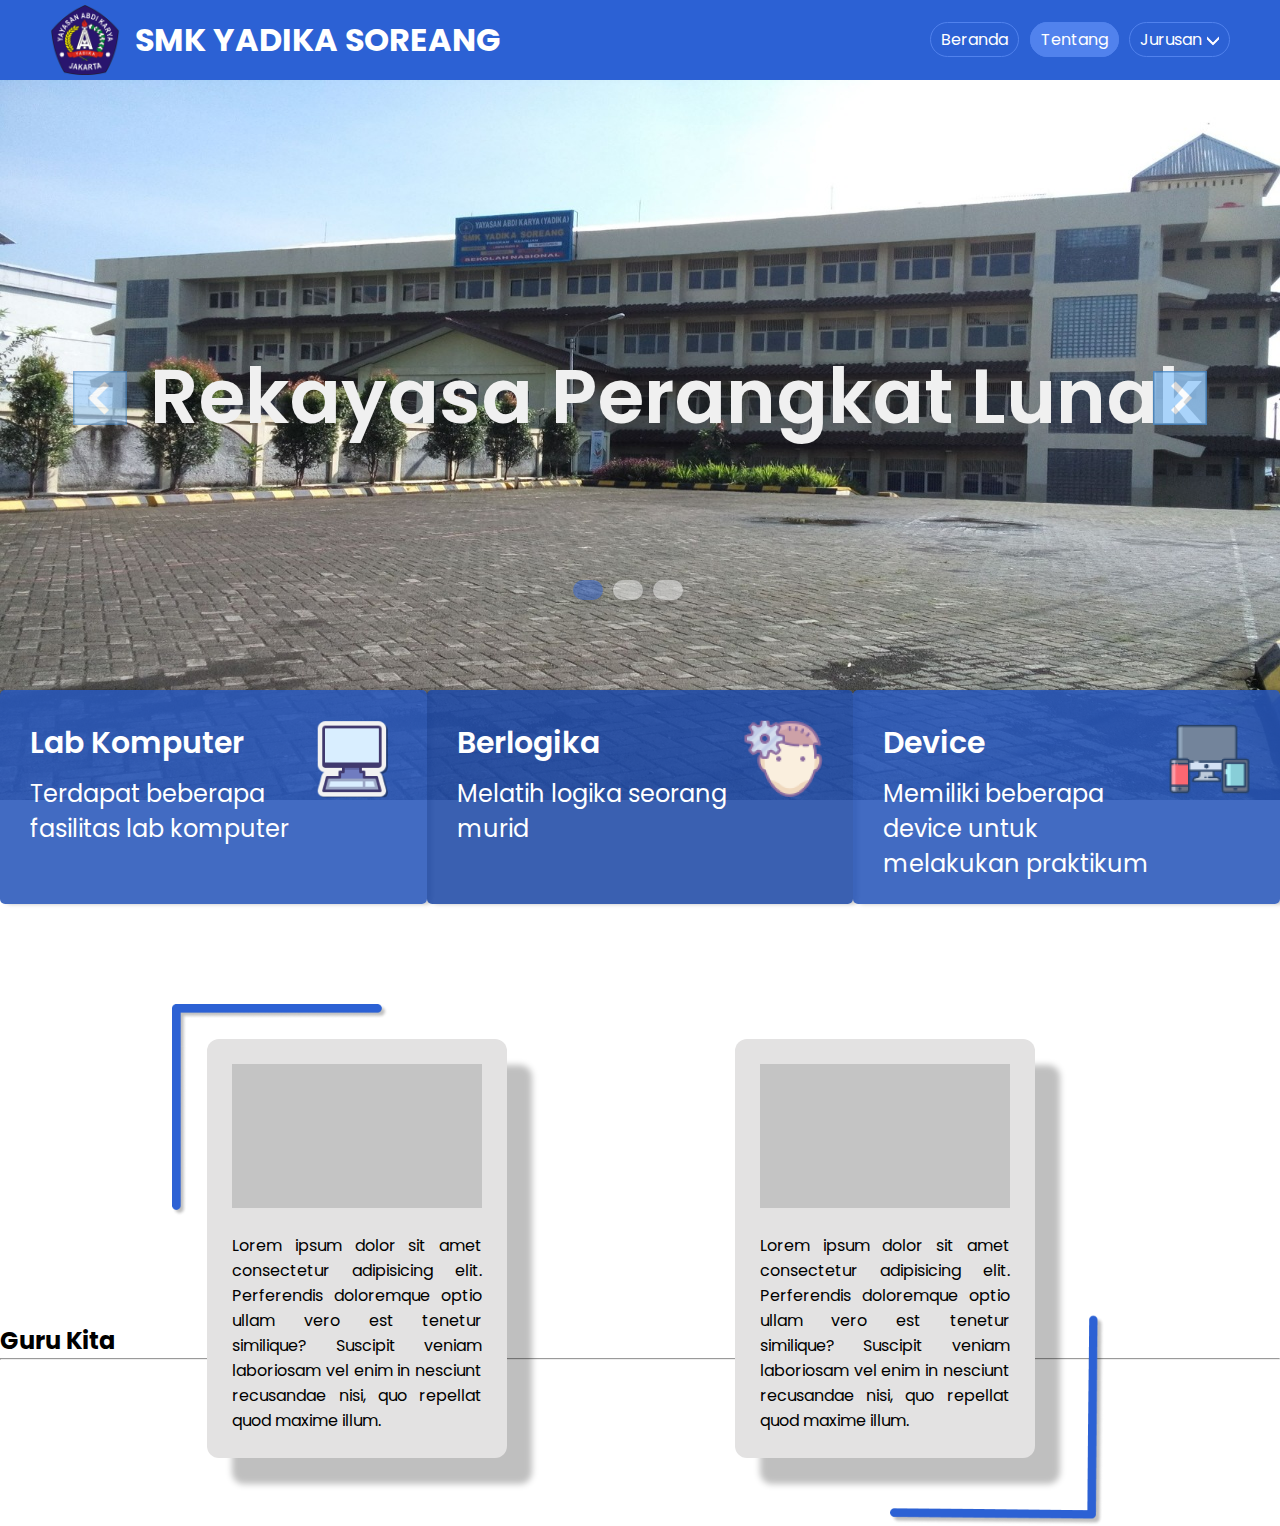
==== rpl.html @ 866d5c9e "penggabungan" ====
<!DOCTYPE html>
<html lang="en">
  <head>
    <meta charset="UTF-8" />
    <meta http-equiv="X-UA-Compatible" content="IE=edge" />
    <meta name="viewport" content="width=device-width, initial-scale=1.0" />
    <link rel="stylesheet" href="./css/rpl.css" />
    <title>Document</title>
  </head>
  <body>
    <nav>
      <div class="logo">
        <img src="./image/logo/logo.png" alt="" />
        <h1>SMK YADIKA SOREANG</h1>
      </div>
      <ul>
        <li class="parent-li">
          <a href="./index.html" class="parent-a">Beranda</a>
        </li>
        <li class="parent-li">
          <a class="parent-a active" href="">Tentang</a>
        </li>
        <li class="dropdown parent-li">
          <a class="parent-a"
            >Jurusan
            <img class="logo-dropdown" src="./image/logo/dropdown.png" alt=""
          /></a>
          <ul>
            <li>
              <a href=""
                ><img
                  class="rpl"
                  src="./image/logo/Icon Developer 2.png"
                  alt=""
                />
                Rekayasa Perangkat Lunak</a
              >
              <hr />
            </li>
            <li>
              <a href=""
                ><img src="./image/logo/Icon Hotel.png" alt="" /> Perhotelan</a
              >
              <hr />
            </li>
            <li>
              <a href=""
                ><img src="./image/logo/Icon Accountancy.png" alt="" />
                Akuntansi</a
              >
              <hr />
            </li>
          </ul>
        </li>
      </ul>
    </nav>

    <div class="container-main">
      <div class="slider">
        <div class="slide active">
          <img src="image/bg.jpeg" />
          <div class="title-main">
            <p>Rekayasa Perangkat Lunak</p>
          </div>
        </div>
        <div class="slide">
          <img src="image/bg2.jpg" />
          <div class="title-main">
            <p>Rekayasa Perangkat Lunak</p>
          </div>
        </div>
        <div class="slide">
          <img src="image/bg3.jpg" />
          <div class="title-main">
            <p>Rekayasa Perangkat Lunak</p>
          </div>
        </div>
        <div class="button-next">
          <img src="image/logo/icons8-right-button-80.png" />
        </div>
        <div class="button-prev">
          <img src="image/logo/icons8-right-button-80.png" />
        </div>
        <div class="dot">
          <span class="icon-dot active"></span>
          <span class="icon-dot"></span>
          <span class="icon-dot"></span>
        </div>
      </div>
    </div>
    <!-- detail jurusan -->
    <div class="container">
      <div class="container-iklan">
        <div class="card">
          <div class="card-text">
            <h4>Lab Komputer</h4>
            <p>Terdapat beberapa fasilitas lab komputer</p>
          </div>
          <div class="card-gambar">
            <img src="./image/computer.png" alt="" />
          </div>
        </div>

        <div class="card card-center">
          <div class="card-text">
            <h4>Berlogika</h4>
            <p>Melatih logika seorang murid</p>
          </div>
          <div class="card-gambar">
            <img src="./image/otak.png" alt="" />
          </div>
        </div>

        <div class="card">
          <div class="card-text">
            <h4>Device</h4>
            <p>Memiliki beberapa device untuk melakukan praktikum</p>
          </div>
          <div class="card-gambar">
            <img src="./image/device.png" alt="" />
          </div>
        </div>
      </div>
      <!-- container card -->
      <div class="container-card">
        <div class="cards">
          <div class="card">
            <img class="siku1" src="./image/sikuLeft.png" alt="" />
            <div class="card-content">
              <div class="card-img"></div>
              <div class="card-text">
                <p>
                  Lorem ipsum dolor sit amet consectetur adipisicing elit.
                  Perferendis doloremque optio ullam vero est tenetur similique?
                  Suscipit veniam laboriosam vel enim in nesciunt recusandae
                  nisi, quo repellat quod maxime illum.
                </p>
              </div>
            </div>
          </div>
        </div>

        <div class="cards">
          <div class="card">
            <img class="siku1 siku2" src="./image/sikuRight.png" alt="" />
            <div class="card-content">
              <div class="card-img"></div>
              <div class="card-text">
                <p>
                  Lorem ipsum dolor sit amet consectetur adipisicing elit.
                  Perferendis doloremque optio ullam vero est tenetur similique?
                  Suscipit veniam laboriosam vel enim in nesciunt recusandae
                  nisi, quo repellat quod maxime illum.
                </p>
              </div>
            </div>
          </div>
        </div>
      </div>
      <!-- guru kita -->
      <div class="container-guru">
        <div class="heading-guru">
          <h2>Guru Kita</h2>
          <hr>
        </div>
        <div class="image-guru">
          
        </div>
      </div>
      <!-- penutup container -->
    </div>
    <!-- Script js -->
    <script src="./js/rpl.js"></script>
  </body>
</html>
---- css/rpl.css ----
@import url("https://fonts.googleapis.com/css2?family=Poppins:wght@400;500;600;700&family=Roboto+Mono&display=swap");
@-webkit-keyframes sembul_atas {
  0% {
    -webkit-transform: translateY(-100%);
            transform: translateY(-100%);
  }
  100% {
    -webkit-transform: translateY(0%);
            transform: translateY(0%);
  }
}
@keyframes sembul_atas {
  0% {
    -webkit-transform: translateY(-100%);
            transform: translateY(-100%);
  }
  100% {
    -webkit-transform: translateY(0%);
            transform: translateY(0%);
  }
}

* {
  padding: 0%;
  margin: 0%;
  -webkit-box-sizing: border-box;
          box-sizing: border-box;
  text-decoration: none;
  font-family: "Poppins";
}

body {
  overflow-x: hidden;
}

nav {
  display: -webkit-box;
  display: -ms-flexbox;
  display: flex;
  -webkit-box-pack: justify;
      -ms-flex-pack: justify;
          justify-content: space-between;
  padding: 0 50px;
  -webkit-box-align: center;
      -ms-flex-align: center;
          align-items: center;
  height: 80px;
  background-color: #2c61d4;
}

nav .logo {
  display: -webkit-box;
  display: -ms-flexbox;
  display: flex;
  -webkit-box-align: center;
      -ms-flex-align: center;
          align-items: center;
}

nav .logo img {
  width: 70px;
  margin-right: 15px;
}

nav .logo h1 {
  color: white;
  font-weight: bold;
}

nav ul {
  display: -webkit-box;
  display: -ms-flexbox;
  display: flex;
  -webkit-box-pack: justify;
      -ms-flex-pack: justify;
          justify-content: space-between;
  width: 300px;
}

nav ul .parent-li {
  list-style: none;
  height: 80px;
  line-height: 80px;
  position: relative;
}

nav ul .parent-li .parent-a {
  color: white;
  font-weight: 400;
  border: 1px solid #5182ed;
  -webkit-box-sizing: border-box;
          box-sizing: border-box;
  border-radius: 21px;
  padding: 5px 10px;
  -webkit-transition: 0.3s;
  transition: 0.3s;
}

nav ul .parent-li .parent-a:hover {
  background-color: #5182ed;
}

nav ul .parent-li .active {
  background-color: #5182ed;
}

nav .dropdown {
  height: 75px;
}

nav .dropdown a {
  cursor: pointer;
}

nav .dropdown .logo-dropdown {
  width: 12px;
  -webkit-transform: translateY(2px);
          transform: translateY(2px);
  margin-left: 1px;
  -webkit-transition: 0.5s;
  transition: 0.5s;
}

nav .dropdown:hover .logo-dropdown {
  -webkit-transform: rotate(180deg);
          transform: rotate(180deg);
}

nav .dropdown ul {
  display: none;
}

nav .dropdown ul::before {
  content: " ";
  width: 10px;
  height: 10px;
  background-color: white;
  position: absolute;
  left: 203px;
  top: -5px;
  -webkit-transform: rotate(45deg);
          transform: rotate(45deg);
}

nav .dropdown ul li {
  padding: 0 5px;
  height: 50px;
  list-style: none;
  border-radius: 10px;
  margin-top: 10px;
  font-size: 13px;
  line-height: 50px;
}

nav .dropdown ul li a {
  color: black;
}

nav .dropdown ul li img {
  width: 22px;
  margin-right: 5px;
}

nav .dropdown ul li hr {
  margin-top: -12px;
  border-top: 2px solid black;
  border-radius: 20px;
  z-index: -100;
  -webkit-box-shadow: 0 4px 4px 0 rgba(0, 0, 0, 0.2);
          box-shadow: 0 4px 4px 0 rgba(0, 0, 0, 0.2);
  background-color: black;
}

nav .dropdown:hover ul {
  display: block;
  position: absolute;
  top: 65px;
  right: -25px;
  background-color: white;
  width: 250px;
  border-radius: 17px;
  padding: 0px 15px 10px 15px;
  z-index: 999;
  -webkit-box-shadow: 0 4px 15px rgba(0, 0, 0, 0.25);
          box-shadow: 0 4px 15px rgba(0, 0, 0, 0.25);
}

nav .dropdown:hover ul li:hover {
  -webkit-transform: scale(105%);
          transform: scale(105%);
  -webkit-transition-duration: 0.2s;
          transition-duration: 0.2s;
  background-color: #f0f0f0;
}

.container-main .slider {
  position: relative;
  min-height: 720px;
  background-color: #112a61;
}

.container-main .slider .slide.active {
  opacity: 1;
  -webkit-transition: 1s;
  transition: 1s;
}

.container-main .slider .slide {
  position: absolute;
  width: 100%;
  height: 100%;
  opacity: 0;
}

.container-main .slider .slide img {
  width: 100vw;
  height: 100%;
}

.container-main .slider .slide .title-main {
  position: absolute;
  top: 36%;
  left: 150px;
}

.container-main .slider .slide .title-main p {
  text-align: center;
  font-weight: 600;
  font-size: 76px;
  color: #f0f0f0;
}

.container-main .slider .button-next {
  position: absolute;
  right: 70px;
  top: 40%;
}

.container-main .slider .button-next img {
  width: 60px;
  height: 60px;
  cursor: pointer;
  -webkit-transition: 0.3s;
  transition: 0.3s;
  opacity: 0.8;
}

.container-main .slider .button-next img:hover {
  -webkit-transform: scale(105%);
          transform: scale(105%);
  opacity: 0.8;
  border: solid 1px rgba(0, 0, 0, 0.25);
  -webkit-box-shadow: 0 4px 15px rgba(0, 0, 0, 0.25);
          box-shadow: 0 4px 15px rgba(0, 0, 0, 0.25);
}

.container-main .slider .button-prev {
  position: absolute;
  left: 70px;
  top: 39%;
  -webkit-transform: rotate(180deg);
          transform: rotate(180deg);
}

.container-main .slider .button-prev img {
  width: 60px;
  height: 60px;
  cursor: pointer;
  opacity: 0.6;
  -webkit-transition: 0.3s;
  transition: 0.3s;
}

.container-main .slider .button-prev img:hover {
  -webkit-transform: scale(105%);
          transform: scale(105%);
  opacity: 0.8;
  border: solid 1px rgba(0, 0, 0, 0.25);
  -webkit-box-shadow: 0 4px 15px rgba(0, 0, 0, 0.25);
          box-shadow: 0 4px 15px rgba(0, 0, 0, 0.25);
}

.container-main .slider .dot {
  display: -webkit-box;
  display: -ms-flexbox;
  display: flex;
  -webkit-box-pack: center;
      -ms-flex-pack: center;
          justify-content: center;
  -webkit-box-align: center;
      -ms-flex-align: center;
          align-items: center;
  position: absolute;
  bottom: 200px;
  left: 44%;
}

.container-main .slider .dot span {
  width: 30px;
  margin-left: 10px;
  height: 20px;
  border-radius: 20px;
  background-color: #f0f0f0;
  -webkit-box-shadow: 0 4px 5px rgba(0, 0, 0, 0.25);
          box-shadow: 0 4px 5px rgba(0, 0, 0, 0.25);
  -webkit-transition: 0.5s;
  transition: 0.5s;
  opacity: 0.5;
}

.container-main .slider .dot span:hover {
  background-color: #2c61d4;
}

.container-main .slider .dot span.active {
  background-color: #2c61d4;
}

.container {
  position: relative;
  z-index: 999;
  top: -110px;
}

.container .container-iklan {
  display: -webkit-box;
  display: -ms-flexbox;
  display: flex;
  -webkit-box-pack: center;
      -ms-flex-pack: center;
          justify-content: center;
}

.container .container-iklan .card {
  display: -webkit-box;
  display: -ms-flexbox;
  display: flex;
  background: rgba(40, 86, 185, 0.88);
  width: 434px;
  height: 214px;
  padding: 30px;
  -webkit-box-shadow: 5px 0px 4px rgba(0, 0, 0, 0.25);
          box-shadow: 5px 0px 4px rgba(0, 0, 0, 0.25);
  border-radius: 5px;
}

.container .container-iklan .card .card-text {
  color: white;
}

.container .container-iklan .card .card-text h4 {
  font-style: normal;
  font-weight: 600;
  font-size: 30px;
}

.container .container-iklan .card .card-text p {
  font-style: normal;
  font-weight: normal;
  font-size: 24px;
  margin-top: 10px;
}

.container .container-iklan .card-center {
  background: rgba(31, 74, 166, 0.88);
}

.container .container-card {
  display: -webkit-box;
  display: -ms-flexbox;
  display: flex;
  width: 90%;
  -webkit-box-pack: space-evenly;
      -ms-flex-pack: space-evenly;
          justify-content: space-evenly;
  margin: 100px 0;
  margin-left: -140px;
}

.container .container-card .cards .card {
  position: relative;
}

.container .container-card .cards .card .siku1 {
  width: 215.35px;
}

.container .container-card .cards .card .siku2 {
  position: absolute;
  top: 310px;
  left: 190px;
}

.container .container-card .cards .card .card-content {
  position: absolute;
  top: 35px;
  left: 35px;
  width: 300px;
  background-color: #e3e2e2;
  padding: 25px;
  -webkit-box-shadow: 25px 26px 6px rgba(0, 0, 0, 0.25);
          box-shadow: 25px 26px 6px rgba(0, 0, 0, 0.25);
  border-radius: 12px;
}

.container .container-card .cards .card .card-content .card-img {
  height: 143.94px;
  background-color: #c4c4c4;
  margin-bottom: 25px;
}

.container .container-card .cards .card .card-content .card-text {
  margin: auto;
}

.container .container-card .cards .card .card-content .card-text p {
  text-align: justify;
}
/*# sourceMappingURL=rpl.css.map */
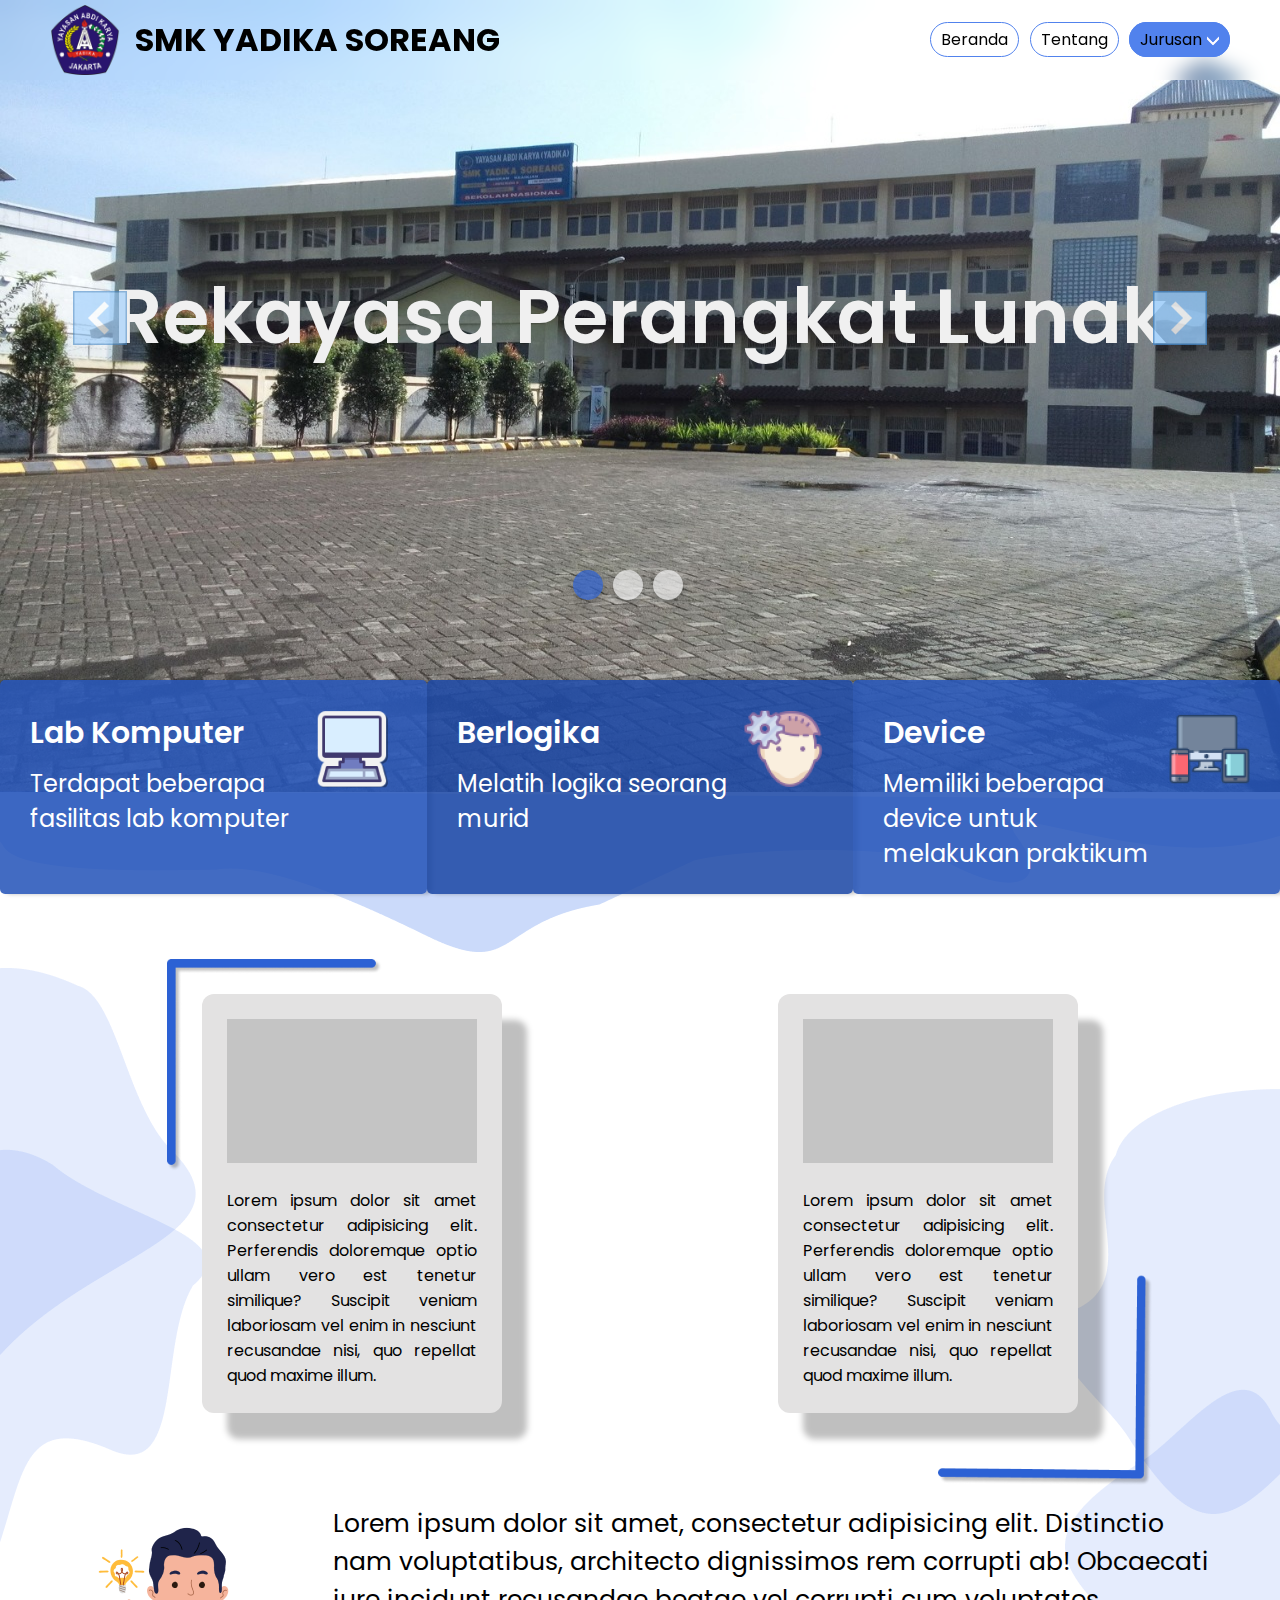
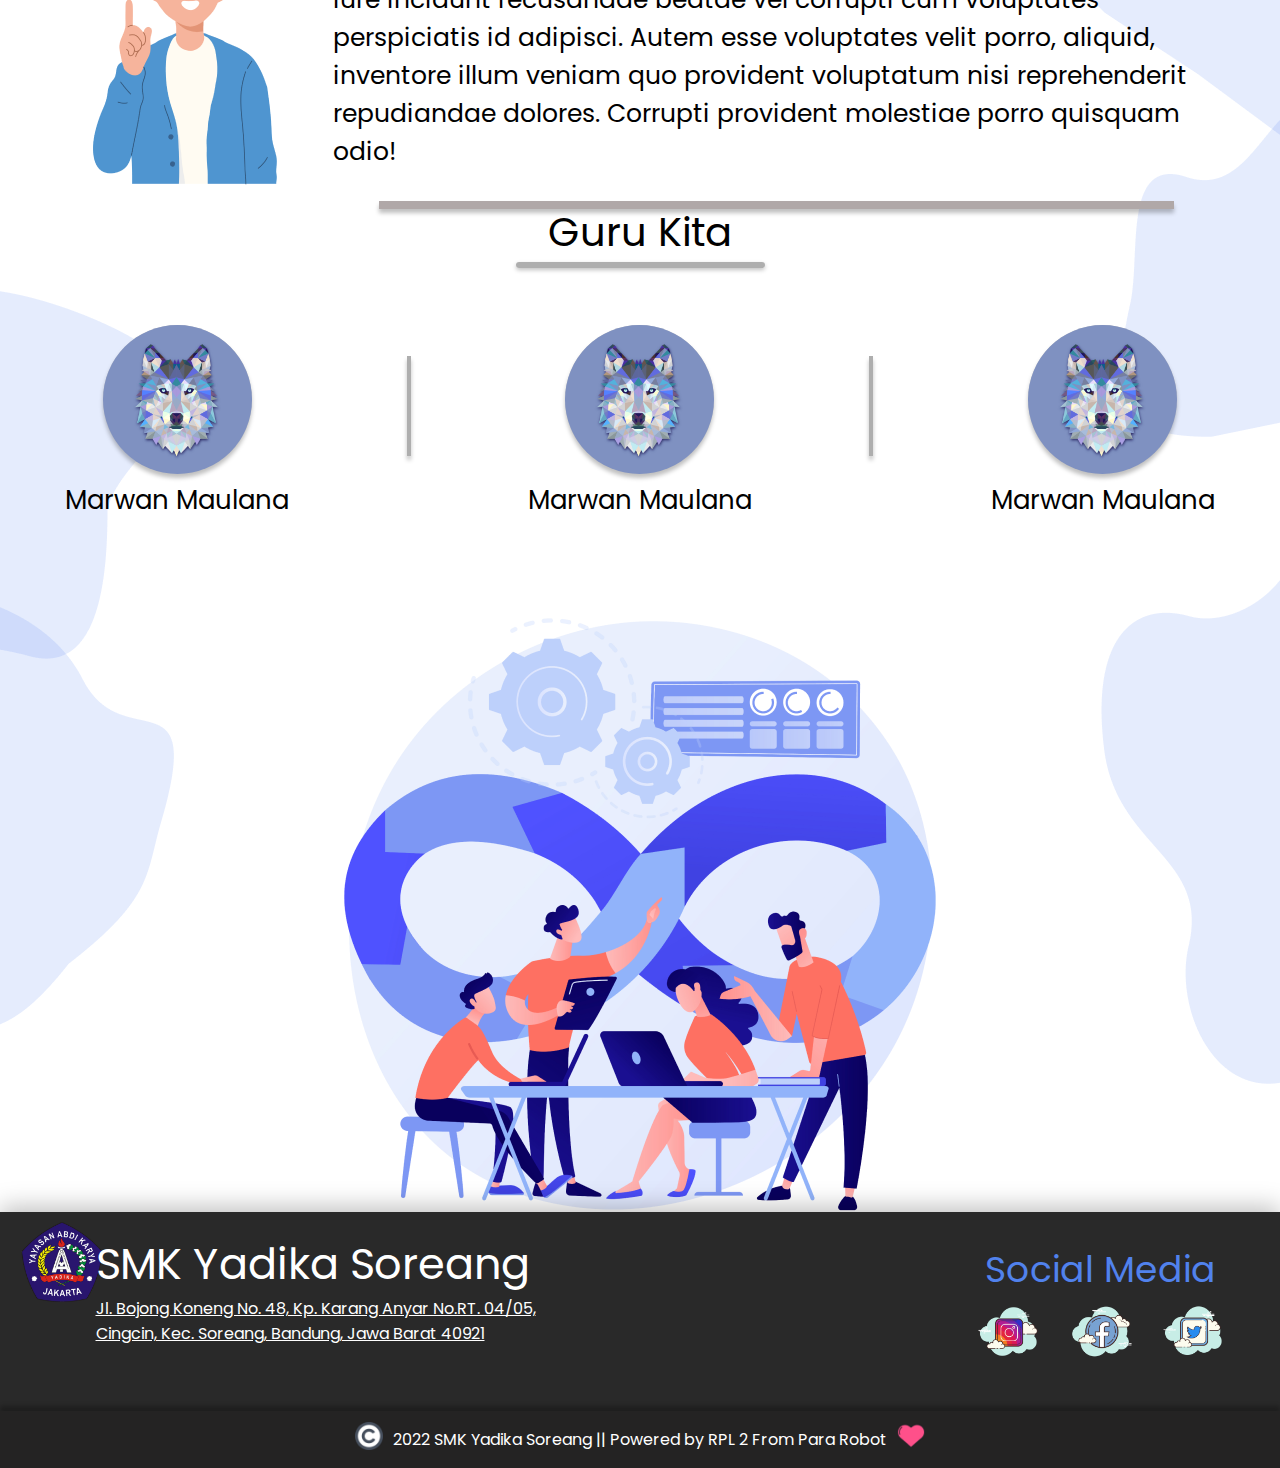
==== commit b44951e8: "versi 3" ====
--- a/rpl.html
+++ b/rpl.html
@@ -4,8 +4,9 @@
     <meta charset="UTF-8" />
     <meta http-equiv="X-UA-Compatible" content="IE=edge" />
     <meta name="viewport" content="width=device-width, initial-scale=1.0" />
-    <link rel="stylesheet" href="./css/rpl.css" />
-    <title>Document</title>
+    <link rel="stylesheet" href="./css/jurusan.css" />
+    <link rel="shortcut icon" href="./image/logo/logo 1.png" type="image/png" />
+    <title>SMK Yadika Soreang</title>
   </head>
   <body>
     <nav>
@@ -18,16 +19,16 @@
           <a href="./index.html" class="parent-a">Beranda</a>
         </li>
         <li class="parent-li">
-          <a class="parent-a active" href="">Tentang</a>
+          <a class="parent-a" href="fasilitas.html">Tentang</a>
         </li>
         <li class="dropdown parent-li">
-          <a class="parent-a"
+          <a class="parent-a aktip"
             >Jurusan
             <img class="logo-dropdown" src="./image/logo/dropdown.png" alt=""
           /></a>
           <ul>
-            <li>
-              <a href=""
+            <li class="aktif">
+              <a href="rpl.html"
                 ><img
                   class="rpl"
                   src="./image/logo/Icon Developer 2.png"
@@ -38,13 +39,13 @@
               <hr />
             </li>
             <li>
-              <a href=""
+              <a href="hotel.html"
                 ><img src="./image/logo/Icon Hotel.png" alt="" /> Perhotelan</a
               >
               <hr />
             </li>
             <li>
-              <a href=""
+              <a href="akuntan.html"
                 ><img src="./image/logo/Icon Accountancy.png" alt="" />
                 Akuntansi</a
               >
@@ -122,6 +123,17 @@
         </div>
       </div>
       <!-- container card -->
+      <div class="container-bg">
+        <img class="bg1" src="./image/Vector 8.png" alt="" />
+        <img class="bg2" src="./image/Vector 10.png" alt="" />
+        <img class="bg3" src="./image/Vector 11.png" alt="" />
+        <img class="bg4" src="./image/Vector 12.png" alt="" />
+        <img class="bg5" src="./image/Vector 13.png" alt="" />
+        <img class="bg6" src="./image/Vector 14.png" alt="" />
+        <img class="bg7" src="./image/Vector 15.png" alt="" />
+        <img class="bg8" src="./image/Vector 16.png" alt="" />
+        <img class="bg9" src="./image/Vector 17.png" alt="" />
+      </div>
       <div class="container-card">
         <div class="cards">
           <div class="card">
@@ -157,19 +169,97 @@
           </div>
         </div>
       </div>
+      <!-- kata kata bijak -->
+      <div class="container-quotes">
+        <div class="image">
+          <img src="./image/personRpl.png" alt="" />
+        </div>
+        <div class="text">
+          <p>
+            Lorem ipsum dolor sit amet, consectetur adipisicing elit. Distinctio
+            nam voluptatibus, architecto dignissimos rem corrupti ab! Obcaecati
+            iure incidunt recusandae beatae vel corrupti cum voluptates
+            perspiciatis id adipisci. Autem esse voluptates velit porro,
+            aliquid, inventore illum veniam quo provident voluptatum nisi
+            reprehenderit repudiandae dolores. Corrupti provident molestiae
+            porro quisquam odio!
+          </p>
+          <hr />
+        </div>
+      </div>
       <!-- guru kita -->
       <div class="container-guru">
         <div class="heading-guru">
-          <h2>Guru Kita</h2>
-          <hr>
-        </div>
-        <div class="image-guru">
-          
-        </div>
+          <p>Guru Kita</p>
+          <hr />
+        </div>
+        <div class="images">
+          <div class="image-guru">
+            <div class="guru-img">
+              <img src="./image/fotoGuru.jpg" alt="" />
+              <p>Marwan Maulana</p>
+            </div>
+          </div>
+          <hr />
+
+          <div class="image-guru">
+            <div class="guru-img">
+              <img src="./image/fotoGuru.jpg" alt="" />
+              <p>Marwan Maulana</p>
+            </div>
+          </div>
+          <hr />
+
+          <div class="image-guru">
+            <div class="guru-img">
+              <img src="./image/fotoGuru.jpg" alt="" />
+              <p>Marwan Maulana</p>
+            </div>
+          </div>
+        </div>
+      </div>
+      <!-- image rpl -->
+      <div class="image-rpl">
+        <img src="./image/rplWork.png" alt="" />
       </div>
       <!-- penutup container -->
     </div>
+    <!-- footer -->
+    <footer>
+      <div class="fo-container">
+        <div class="fo-logo">
+          <img src="image/logo/logo.png" />
+        </div>
+        <div class="logo-title">
+          <p class="title">SMK Yadika Soreang</p>
+          <p>
+            Jl. Bojong Koneng No. 48, Kp. Karang Anyar No.RT. 04/05, Cingcin,
+            Kec. Soreang, Bandung, Jawa Barat 40921
+          </p>
+        </div>
+
+        <div class="social-media">
+          <p>Social Media</p>
+          <div class="so-logo">
+            <img src="image/logo/Icon NewInstagram.png" />
+            <img src="image/logo/Icon Facebook.png" />
+            <img src="image/logo/Icon Twitter.png" />
+          </div>
+        </div>
+      </div>
+      <div class="copyright">
+        <div class="co-logo">
+          <img src="image/logo/copyright.png" />
+        </div>
+        <div class="co-text">
+          2022 SMK Yadika Soreang || Powered by RPL 2 From Para Robot
+        </div>
+        <div class="bonus-logo">
+          <img src="image/logo/icons8-love-64.png" />
+        </div>
+      </div>
+    </footer>
     <!-- Script js -->
-    <script src="./js/rpl.js"></script>
+    <script src="./js/slide.js"></script>
   </body>
 </html>
--- a/css/jurusan.css
+++ b/css/jurusan.css
@@ -0,0 +1,715 @@
+@import url("https://fonts.googleapis.com/css2?family=Poppins:wght@400;500;600;700&family=Roboto+Mono&display=swap");
+@-webkit-keyframes sembul_atas {
+  0% {
+    -webkit-transform: translateY(-100%);
+            transform: translateY(-100%);
+  }
+  100% {
+    -webkit-transform: translateY(0%);
+            transform: translateY(0%);
+  }
+}
+@keyframes sembul_atas {
+  0% {
+    -webkit-transform: translateY(-100%);
+            transform: translateY(-100%);
+  }
+  100% {
+    -webkit-transform: translateY(0%);
+            transform: translateY(0%);
+  }
+}
+
+* {
+  padding: 0%;
+  margin: 0%;
+  -webkit-box-sizing: border-box;
+          box-sizing: border-box;
+  text-decoration: none;
+  font-family: "Poppins";
+}
+
+body {
+  overflow-x: hidden;
+}
+
+nav {
+  display: -webkit-box;
+  display: -ms-flexbox;
+  display: flex;
+  -webkit-box-pack: justify;
+      -ms-flex-pack: justify;
+          justify-content: space-between;
+  padding: 0 50px;
+  -webkit-box-align: center;
+      -ms-flex-align: center;
+          align-items: center;
+  height: 80px;
+  position: fixed;
+  z-index: 9999;
+  -webkit-backdrop-filter: blur(10px);
+          backdrop-filter: blur(10px);
+  width: 100vw;
+}
+
+nav .logo {
+  display: -webkit-box;
+  display: -ms-flexbox;
+  display: flex;
+  -webkit-box-align: center;
+      -ms-flex-align: center;
+          align-items: center;
+}
+
+nav .logo img {
+  width: 70px;
+  margin-right: 15px;
+}
+
+nav .logo h1 {
+  color: black;
+  font-weight: bold;
+}
+
+nav ul {
+  display: -webkit-box;
+  display: -ms-flexbox;
+  display: flex;
+  -webkit-box-pack: justify;
+      -ms-flex-pack: justify;
+          justify-content: space-between;
+  width: 300px;
+}
+
+nav ul .parent-li {
+  list-style: none;
+  height: 80px;
+  line-height: 80px;
+  position: relative;
+}
+
+nav ul .parent-li .parent-a {
+  color: black;
+  font-weight: 400;
+  border: 1px solid #5182ed;
+  -webkit-box-sizing: border-box;
+          box-sizing: border-box;
+  border-radius: 21px;
+  padding: 5px 10px;
+  -webkit-transition: 0.3s;
+  transition: 0.3s;
+}
+
+nav ul .parent-li .parent-a:hover {
+  background-color: #5182ed;
+  color: white;
+}
+
+nav .dropdown {
+  height: 75px;
+}
+
+nav .dropdown .aktip {
+  background-color: #5182ed;
+}
+
+nav .dropdown a {
+  cursor: pointer;
+}
+
+nav .dropdown .logo-dropdown {
+  width: 12px;
+  -webkit-transform: translateY(2px);
+          transform: translateY(2px);
+  margin-left: 1px;
+  -webkit-transition: 0.5s;
+  transition: 0.5s;
+}
+
+nav .dropdown:hover .logo-dropdown {
+  -webkit-transform: rotate(180deg);
+          transform: rotate(180deg);
+}
+
+nav .dropdown ul {
+  display: none;
+}
+
+nav .dropdown ul::before {
+  content: " ";
+  width: 10px;
+  height: 10px;
+  background-color: white;
+  position: absolute;
+  left: 203px;
+  top: -5px;
+  -webkit-transform: rotate(45deg);
+          transform: rotate(45deg);
+}
+
+nav .dropdown ul li {
+  padding: 0 5px;
+  height: 50px;
+  list-style: none;
+  border-radius: 10px;
+  margin-top: 10px;
+  font-size: 13px;
+  line-height: 50px;
+}
+
+nav .dropdown ul li a {
+  color: black;
+  width: 250px;
+  display: block;
+}
+
+nav .dropdown ul li img {
+  width: 22px;
+  margin-right: 5px;
+}
+
+nav .dropdown ul li hr {
+  margin-top: -12px;
+  border-top: 2px solid black;
+  border-radius: 20px;
+  z-index: -100;
+  -webkit-box-shadow: 0 4px 4px 0 rgba(0, 0, 0, 0.2);
+          box-shadow: 0 4px 4px 0 rgba(0, 0, 0, 0.2);
+  background-color: black;
+}
+
+nav .dropdown:hover ul {
+  display: block;
+  position: absolute;
+  top: 65px;
+  right: -25px;
+  background-color: white;
+  width: 250px;
+  border-radius: 17px;
+  padding: 0px 15px 10px 15px;
+  z-index: 999;
+  -webkit-box-shadow: 0 4px 15px rgba(0, 0, 0, 0.25);
+          box-shadow: 0 4px 15px rgba(0, 0, 0, 0.25);
+}
+
+nav .dropdown:hover ul li:hover,
+nav .dropdown:hover ul .aktif {
+  -webkit-transform: scale(105%);
+          transform: scale(105%);
+  -webkit-transition-duration: 0.2s;
+          transition-duration: 0.2s;
+  background-color: #f0f0f0;
+}
+
+.container-bg {
+  position: relative;
+  top: -205px;
+  z-index: -9999;
+}
+
+.container-bg .bg1 {
+  position: absolute;
+  top: 100px;
+}
+
+.container-bg .bg2 {
+  position: absolute;
+  top: 250px;
+}
+
+.container-bg .bg3 {
+  position: absolute;
+  top: 460px;
+}
+
+.container-bg .bg4 {
+  position: absolute;
+  right: 0;
+  top: 400px;
+}
+
+.container-bg .bg5 {
+  position: absolute;
+  right: 0;
+  top: 700px;
+}
+
+.container-bg .bg6 {
+  position: absolute;
+  right: 0;
+  top: 1000px;
+}
+
+.container-bg .bg7 {
+  position: absolute;
+  left: 0;
+  top: 1200px;
+}
+
+.container-bg .bg8 {
+  position: absolute;
+  left: 0;
+  top: 1500px;
+}
+
+.container-bg .bg9 {
+  position: absolute;
+  right: 0;
+  top: 1400px;
+}
+
+.container-main .slider {
+  position: relative;
+  min-height: 720px;
+  background-color: #112a61;
+}
+
+.container-main .slider .slide.active {
+  opacity: 1;
+  -webkit-transition: 1s;
+  transition: 1s;
+}
+
+.container-main .slider .slide {
+  position: absolute;
+  width: 100%;
+  height: 100%;
+  opacity: 0;
+}
+
+.container-main .slider .slide img {
+  width: 100vw;
+  height: 110%;
+}
+
+.container-main .slider .slide .title-main {
+  width: 100%;
+  display: -webkit-box;
+  display: -ms-flexbox;
+  display: flex;
+  -webkit-box-pack: center;
+      -ms-flex-pack: center;
+          justify-content: center;
+  -webkit-box-align: center;
+      -ms-flex-align: center;
+          align-items: center;
+  position: absolute;
+  top: 36%;
+}
+
+.container-main .slider .slide .title-main p {
+  text-align: center;
+  font-weight: 600;
+  font-size: 76px;
+  color: #f0f0f0;
+}
+
+.container-main .slider .button-next {
+  position: absolute;
+  right: 70px;
+  top: 40%;
+}
+
+.container-main .slider .button-next img {
+  width: 60px;
+  height: 60px;
+  cursor: pointer;
+  -webkit-transition: 0.3s;
+  transition: 0.3s;
+  opacity: 0.8;
+}
+
+.container-main .slider .button-next img:hover {
+  -webkit-transform: scale(105%);
+          transform: scale(105%);
+  opacity: 0.8;
+  border: solid 1px rgba(0, 0, 0, 0.25);
+  -webkit-box-shadow: 0 4px 15px rgba(0, 0, 0, 0.25);
+          box-shadow: 0 4px 15px rgba(0, 0, 0, 0.25);
+}
+
+.container-main .slider .button-prev {
+  position: absolute;
+  left: 70px;
+  top: 39%;
+  -webkit-transform: rotate(180deg);
+          transform: rotate(180deg);
+}
+
+.container-main .slider .button-prev img {
+  width: 60px;
+  height: 60px;
+  cursor: pointer;
+  opacity: 0.6;
+  -webkit-transition: 0.3s;
+  transition: 0.3s;
+}
+
+.container-main .slider .button-prev img:hover {
+  -webkit-transform: scale(105%);
+          transform: scale(105%);
+  opacity: 0.8;
+  border: solid 1px rgba(0, 0, 0, 0.25);
+  -webkit-box-shadow: 0 4px 15px rgba(0, 0, 0, 0.25);
+          box-shadow: 0 4px 15px rgba(0, 0, 0, 0.25);
+}
+
+.container-main .slider .dot {
+  display: -webkit-box;
+  display: -ms-flexbox;
+  display: flex;
+  -webkit-box-pack: center;
+      -ms-flex-pack: center;
+          justify-content: center;
+  -webkit-box-align: center;
+      -ms-flex-align: center;
+          align-items: center;
+  position: absolute;
+  bottom: 120px;
+  left: 44%;
+}
+
+.container-main .slider .dot span {
+  width: 30px;
+  margin-left: 10px;
+  height: 30px;
+  border-radius: 20px;
+  background-color: #f0f0f0;
+  -webkit-box-shadow: 0 4px 5px rgba(0, 0, 0, 0.25);
+          box-shadow: 0 4px 5px rgba(0, 0, 0, 0.25);
+  -webkit-transition: 0.5s;
+  transition: 0.5s;
+  opacity: 0.7;
+}
+
+.container-main .slider .dot span:hover {
+  background-color: #2c61d4;
+}
+
+.container-main .slider .dot span.active {
+  background-color: #2c61d4;
+}
+
+.container {
+  position: relative;
+  z-index: 1;
+  margin-top: -40px;
+}
+
+.container .container-iklan {
+  display: -webkit-box;
+  display: -ms-flexbox;
+  display: flex;
+  -webkit-box-pack: center;
+      -ms-flex-pack: center;
+          justify-content: center;
+}
+
+.container .container-iklan .card {
+  display: -webkit-box;
+  display: -ms-flexbox;
+  display: flex;
+  background: rgba(40, 86, 185, 0.88);
+  width: 434px;
+  height: 214px;
+  padding: 30px;
+  -webkit-box-shadow: 5px 0px 4px rgba(0, 0, 0, 0.25);
+          box-shadow: 5px 0px 4px rgba(0, 0, 0, 0.25);
+  border-radius: 5px;
+}
+
+.container .container-iklan .card .card-text {
+  color: white;
+}
+
+.container .container-iklan .card .card-text h4 {
+  font-style: normal;
+  font-weight: 600;
+  font-size: 30px;
+}
+
+.container .container-iklan .card .card-text p {
+  font-style: normal;
+  font-weight: normal;
+  font-size: 24px;
+  margin-top: 10px;
+}
+
+.container .container-iklan .card-center {
+  background: rgba(31, 74, 166, 0.88);
+}
+
+.container .container-card {
+  display: -webkit-box;
+  display: -ms-flexbox;
+  display: flex;
+  width: 90%;
+  -ms-flex-pack: distribute;
+      justify-content: space-around;
+  margin: 100px auto;
+}
+
+.container .container-card .cards .card {
+  position: relative;
+}
+
+.container .container-card .cards .card .siku1 {
+  width: 215.35px;
+  position: absolute;
+  top: -35px;
+  left: -35px;
+}
+
+.container .container-card .cards .card .siku2 {
+  position: absolute;
+  top: 280px;
+  left: 160px;
+}
+
+.container .container-card .cards .card .card-content {
+  width: 300px;
+  background-color: #e3e2e2;
+  padding: 25px;
+  -webkit-box-shadow: 25px 26px 6px rgba(0, 0, 0, 0.25);
+          box-shadow: 25px 26px 6px rgba(0, 0, 0, 0.25);
+  border-radius: 12px;
+}
+
+.container .container-card .cards .card .card-content .card-img {
+  height: 143.94px;
+  background-color: #c4c4c4;
+  margin-bottom: 25px;
+}
+
+.container .container-card .cards .card .card-content .card-text {
+  margin: auto;
+}
+
+.container .container-card .cards .card .card-content .card-text p {
+  text-align: justify;
+}
+
+.container .container-quotes {
+  display: -webkit-box;
+  display: -ms-flexbox;
+  display: flex;
+  -webkit-box-align: center;
+      -ms-flex-align: center;
+          align-items: center;
+  width: 1192px;
+  height: 289px;
+  margin-bottom: 50px;
+  margin: auto;
+}
+
+.container .container-quotes .image {
+  width: 289px;
+  height: 289px;
+}
+
+.container .container-quotes .text {
+  width: 887px;
+}
+
+.container .container-quotes .text p {
+  font-style: normal;
+  font-weight: normal;
+  font-size: 25px;
+}
+
+.container .container-quotes .text hr {
+  width: 795px;
+  border: 4px solid #b0a8a8;
+  -webkit-box-shadow: 0px 4px 4px rgba(0, 0, 0, 0.25);
+          box-shadow: 0px 4px 4px rgba(0, 0, 0, 0.25);
+  margin: auto;
+  margin-top: 30px;
+}
+
+.container .container-guru .heading-guru {
+  width: 249px;
+  height: 54px;
+  margin: auto;
+  text-align: center;
+}
+
+.container .container-guru .heading-guru hr {
+  border: 3px solid #aeaeae;
+  -webkit-box-shadow: 0px 2px 4px rgba(0, 0, 0, 0.25);
+          box-shadow: 0px 2px 4px rgba(0, 0, 0, 0.25);
+  border-radius: 20px;
+}
+
+.container .container-guru .heading-guru p {
+  font-style: normal;
+  font-weight: normal;
+  font-size: 40px;
+}
+
+.container .container-guru .images {
+  display: -webkit-box;
+  display: -ms-flexbox;
+  display: flex;
+  -ms-flex-pack: distribute;
+      justify-content: space-around;
+  margin-top: 100px;
+}
+
+.container .container-guru .images .image-guru {
+  margin-top: 100px;
+  width: 250px;
+  text-align: center;
+}
+
+.container .container-guru .images .image-guru img {
+  width: 149px;
+  height: 149px;
+  background: #c4c4c4;
+  -webkit-box-shadow: 0px 4px 4px rgba(0, 0, 0, 0.25);
+          box-shadow: 0px 4px 4px rgba(0, 0, 0, 0.25);
+  border-radius: 50%;
+  margin-top: -300px;
+}
+
+.container .container-guru .images .image-guru p {
+  font-style: normal;
+  font-weight: normal;
+  font-size: 26px;
+}
+
+.container .container-guru .images hr {
+  height: 100px;
+  border: 2px solid #aeaeae;
+  -webkit-box-shadow: 0px 4px 4px rgba(0, 0, 0, 0.25);
+          box-shadow: 0px 4px 4px rgba(0, 0, 0, 0.25);
+}
+
+.image-rpl {
+  position: relative;
+}
+
+.image-rpl img {
+  width: 792px;
+  height: 792px;
+  margin: auto;
+  display: block;
+}
+
+footer {
+  z-index: 5;
+  position: relative;
+  margin-top: -100px;
+}
+
+footer .fo-container {
+  display: -webkit-box;
+  display: -ms-flexbox;
+  display: flex;
+  -webkit-box-pack: justify;
+      -ms-flex-pack: justify;
+          justify-content: space-between;
+  width: 100%;
+  height: 199px;
+  background-color: #292929;
+  -webkit-box-shadow: 0 -5px 23px rgba(0, 0, 0, 0.25);
+          box-shadow: 0 -5px 23px rgba(0, 0, 0, 0.25);
+}
+
+footer .fo-container .fo-logo img {
+  width: 84px;
+  height: 80px;
+  margin: 10px 20px;
+}
+
+footer .fo-container .logo-title {
+  margin-left: -50px;
+}
+
+footer .fo-container .logo-title .title {
+  margin-top: 20px;
+  font-size: 43px;
+  font-weight: 400;
+  text-decoration: none;
+}
+
+footer .fo-container .logo-title p {
+  width: 60%;
+  font-size: 20;
+  text-decoration: underline;
+  color: #ffff;
+}
+
+footer .fo-container .social-media {
+  width: 300px;
+  height: 100px;
+  margin-top: 30px;
+  margin-right: 30px;
+}
+
+footer .fo-container .social-media p {
+  font-size: 36px;
+  font-weight: 400;
+  color: #5182ed;
+  text-align: center;
+}
+
+footer .fo-container .social-media img {
+  width: 69px;
+  height: 69px;
+  cursor: pointer;
+  -webkit-transition: 0.2s;
+  transition: 0.2s;
+}
+
+footer .fo-container .social-media img:hover {
+  -webkit-transform: translateY(-4%);
+          transform: translateY(-4%);
+}
+
+footer .fo-container .social-media .so-logo {
+  display: -webkit-box;
+  display: -ms-flexbox;
+  display: flex;
+  width: 100%;
+  -webkit-box-pack: space-evenly;
+      -ms-flex-pack: space-evenly;
+          justify-content: space-evenly;
+  -webkit-box-align: center;
+      -ms-flex-align: center;
+          align-items: center;
+}
+
+footer .copyright {
+  display: -webkit-box;
+  display: -ms-flexbox;
+  display: flex;
+  -webkit-box-pack: center;
+      -ms-flex-pack: center;
+          justify-content: center;
+  -webkit-box-align: center;
+      -ms-flex-align: center;
+          align-items: center;
+  width: 100%;
+  height: 57px;
+  background-color: #242323;
+  -webkit-box-shadow: 0 -5px 4px rgba(0, 0, 0, 0.25);
+          box-shadow: 0 -5px 4px rgba(0, 0, 0, 0.25);
+}
+
+footer .copyright .co-logo img {
+  width: 28px;
+  height: 28px;
+  margin-right: 10px;
+}
+
+footer .copyright .co-text {
+  font-weight: 400;
+  color: #ffff;
+}
+
+footer .copyright .bonus-logo img {
+  width: 28px;
+  height: 28px;
+  margin-left: 10px;
+}
+/*# sourceMappingURL=jurusan.css.map */